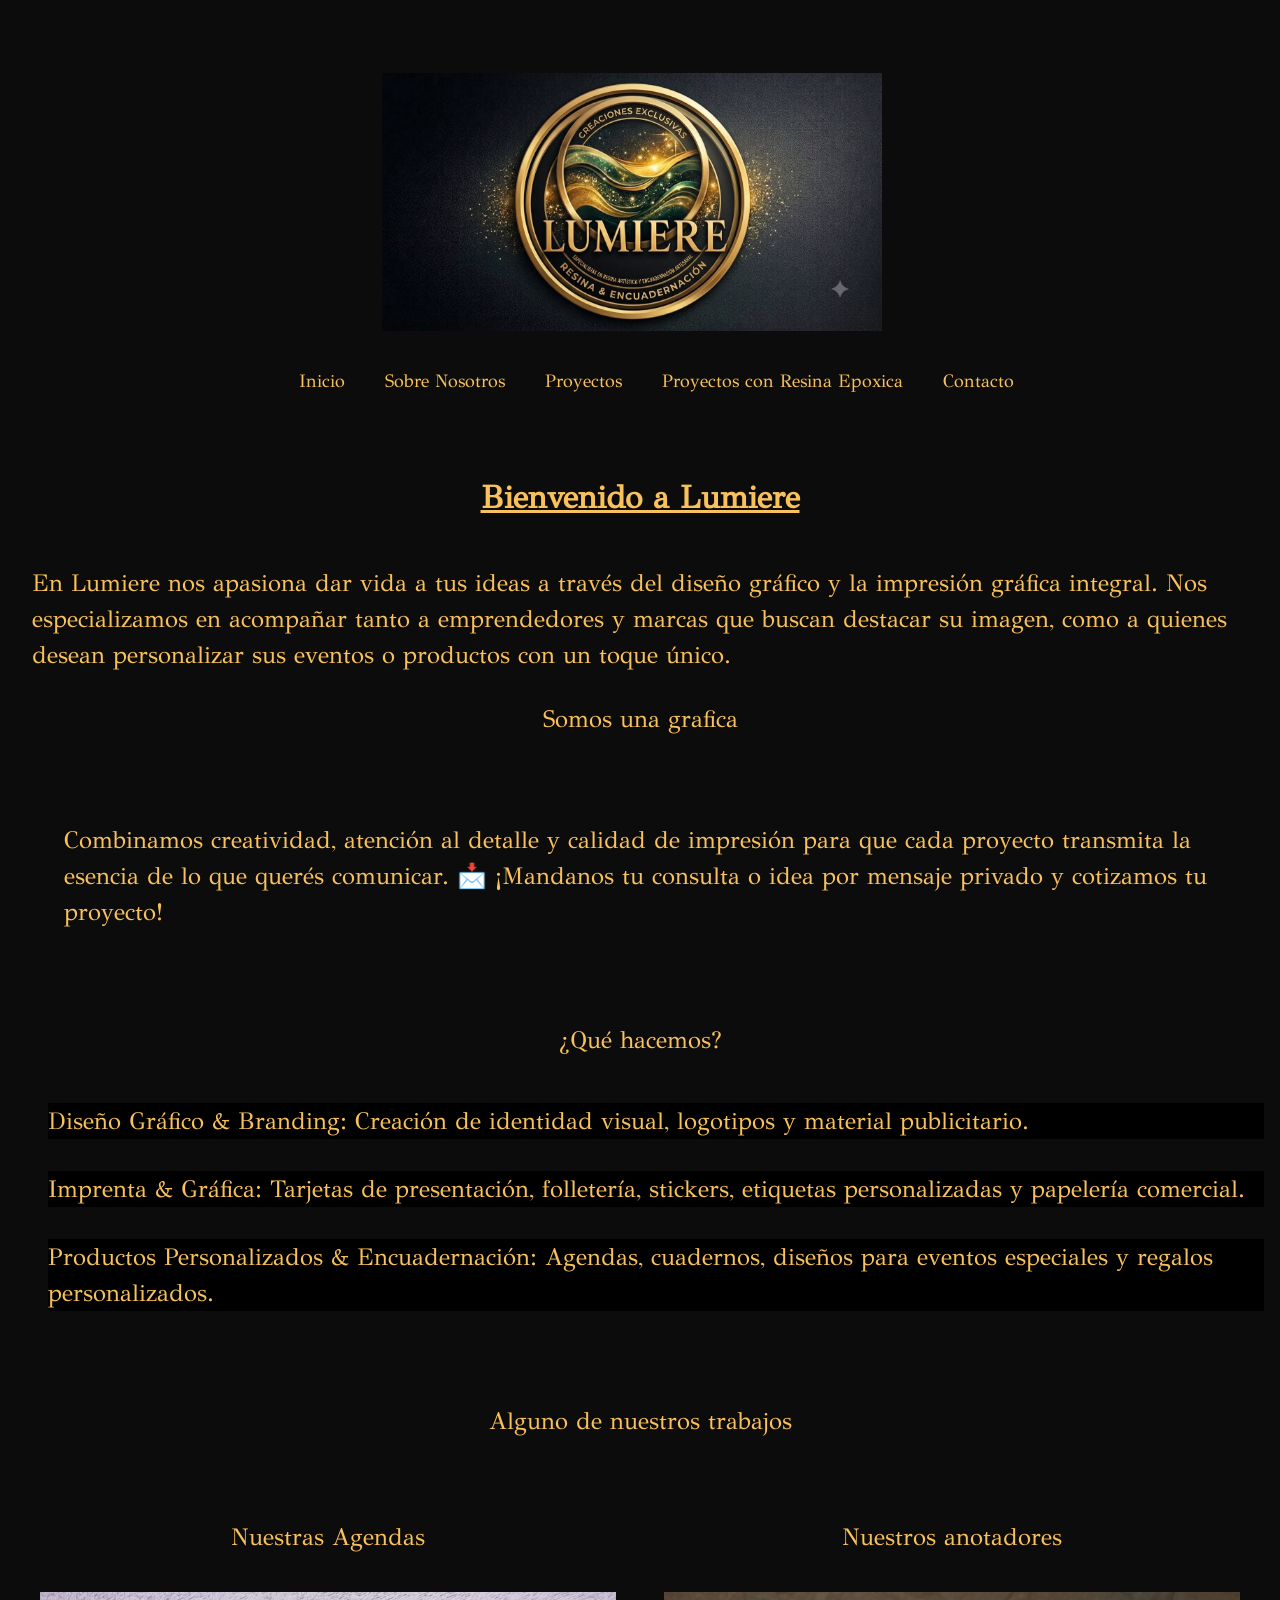
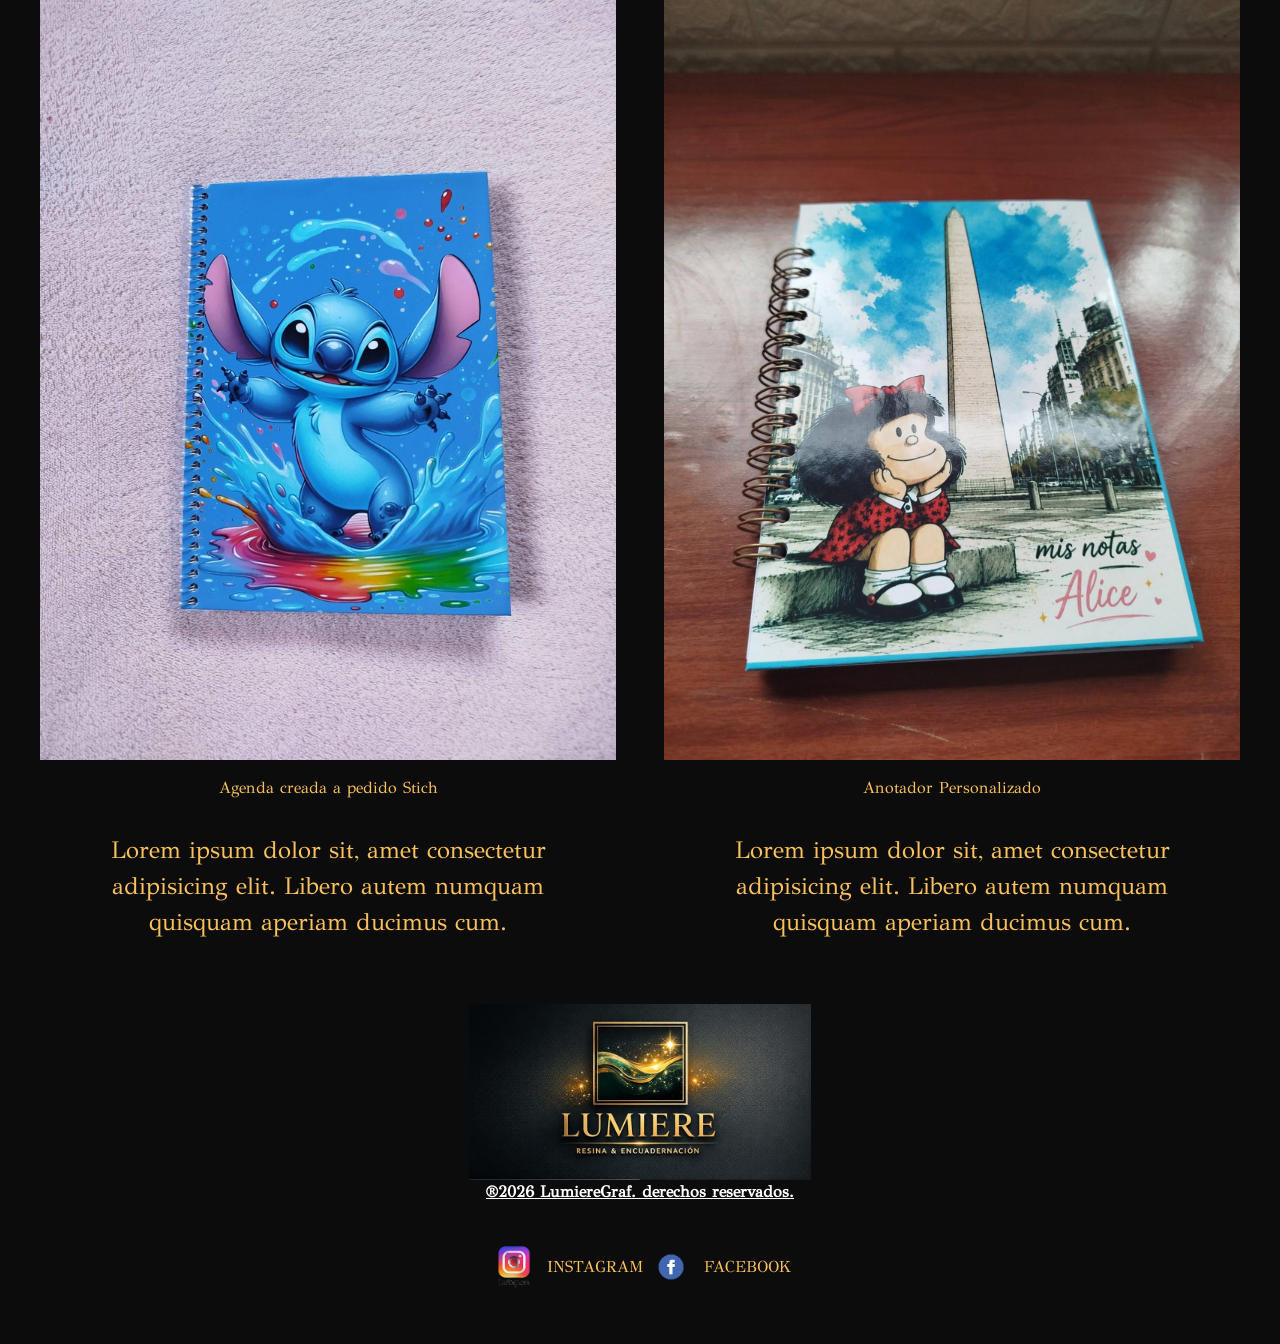
==== index.html @ b6230998 "Add files via upload" ====
<!DOCTYPE html>
<html lang="es">

<head>
    <meta charset="UTF-8">
    <meta name="viewport" content="width=device-width, initial-scale=1.0">
    <link rel="preconnect" href="https://fonts.googleapis.com">
    <link rel="preconnect" href="https://fonts.gstatic.com" crossorigin>
    <!--Boostrap-->
    <link href="https://cdn.jsdelivr.net/npm/bootstrap@5.3.8/dist/css/bootstrap.min.css" rel="stylesheet"
        integrity="sha384-sRIl4kxILFvY47J16cr9ZwB07vP4J8+LH7qKQnuqkuIAvNWLzeN8tE5YBujZqJLB" crossorigin="anonymous">
    <!-- css-->
    <link rel="stylesheet" href="./Styles/Styles.css">
    <title>Lumiere - Arte Grafico</title>
</head>

<body>


    <header>

        <!--Navbar-->
        <nav class="navbar navbar-expand-lg navbarcustom">
            <div class="container-fluid containernavbar">
                <a class="navbar-brand" href="#"> <img class="imglogo" src="./assets/img/LogoLumier.png"
                        alt="Logo de lumiere"></a>
                <button class="navbar-toggler" type="button" data-bs-toggle="collapse" data-bs-target="#navbarNav"
                    aria-controls="navbarNav" aria-expanded="false" aria-label="Toggle navigation">
                    <span class="navbar-toggler-icon"></span>
                </button>
                <div class="collapse navbar-collapse" id="navbarNav">
                    <ul class="ulnavbar ">
                        <li class="nav-item">
                            <a class="nav-link active" aria-current="page" href="#">Inicio</a>
                        </li>
                        <li class="nav-item ">
                            <a class="nav-link" href="./pages/Sobremi.html">Sobre Nosotros</a>
                        </li>
                        <li class="nav-item">
                            <a class="nav-link" href="./pages/Pryectos.html">Proyectos</a>
                        </li>
                        <li class="nav-item">
                            <a class="nav-link" href="./pages/Resina.html">Proyectos con Resina Epoxica</a>
                        </li>
                        <li class="nav-item">
                            <a class="nav-link" href="./pages/contactos.html">Contacto</a>
                        </li>

                    </ul>
                </div>
            </div>
        </nav>
        <!--Navbar-->

    </header>


    <main>
        <section class="inicio">
            <h1>Bienvenido a Lumiere</h1>
            <p>En Lumiere nos apasiona dar vida a tus ideas a través del diseño gráfico y la impresión gráfica integral.
                Nos especializamos en acompañar tanto a emprendedores y marcas que buscan destacar su imagen, como a
                quienes desean personalizar sus eventos o productos con un toque único.

            </p>
        </section>


        <section class="somosgrafica">

            <h2>Somos una grafica</h2>
            <p>Combinamos creatividad, atención al detalle y calidad de impresión para que cada proyecto transmita la
                esencia de lo que querés comunicar.

                📩 ¡Mandanos tu consulta o idea por mensaje privado y cotizamos tu proyecto!</p>

            <section>
                <h2>¿Qué hacemos?</h2>
                <ul class="indexul">
                    <li>Diseño Gráfico & Branding: Creación de identidad visual, logotipos y material publicitario.</li>
                    <li>Imprenta & Gráfica: Tarjetas de presentación, folletería, stickers, etiquetas personalizadas y
                        papelería comercial.</li>
                    <li>Productos Personalizados & Encuadernación: Agendas, cuadernos, diseños para eventos especiales y
                        regalos personalizados. </li>
                </ul>
            </section>


            <h2>Alguno de nuestros trabajos </h2>

            <section class="Nuestroflex">
                <article class="imagenes">
                    <h2>Nuestras Agendas</h3>
                        <figure>

                            <a href="./pages/Pryectos.html"> <img
                                    src="./assets/img/707561982_122113998285281104_8210090190388151951_n.jpg"
                                    alt="Agenda Stich Azul">
                                <figcaption>Agenda creada a pedido Stich</figcaption>
                            </a>
                        </figure>
                        <p>Lorem ipsum dolor sit, amet consectetur adipisicing elit. Libero autem numquam quisquam
                            aperiam ducimus cum.</p>
                </article>
                <article class="imagenes">
                    <h2>Nuestros anotadores</h3>
                        <figure>
                            <a href="./pages/Pryectos.html">

                                <img src="./assets/img/774746173_122121427293281104_8911085460422067446_n.jpg"
                                    alt="Anotador de mafalta personalizado">
                                <figcaption>Anotador Personalizado </figcaption>
                            </a>
                        </figure>
                        <p>Lorem ipsum dolor sit, amet consectetur adipisicing elit. Libero autem numquam quisquam
                            aperiam ducimus cum.</p>
                </article>

            </section>
        </section>
    </main>
    <footer>
        <article>
            <a href="#">
                <img src="./assets/img/Logofooter.jpg" alt="logo footer">
            </a>
            <p>®2026 LumiereGraf. derechos reservados.</p>
        </article>
        <nav>
            <ul class="footernav">
                <li><a href="https://www.instagram.com/lumieregraf/" target="_blank"> <img src="./assets/img/ig.png"
                            alt="Logo Instagram"> Instagram</a></li>
                <li><a href="https://www.facebook.com/profile.php?id=61588433126985" target="_blank">
                        <img src="./assets/img/facebook.png" alt="">
                        facebook</a></li>
            </ul>
        </nav>
    </footer>



    <!--Boostrap-->
    <script src="https://cdn.jsdelivr.net/npm/bootstrap@5.3.8/dist/js/bootstrap.bundle.min.js"
        integrity="sha384-FKyoEForCGlyvwx9Hj09JcYn3nv7wiPVlz7YYwJrWVcXK/BmnVDxM+D2scQbITxI"
        crossorigin="anonymous"></script>
</body>

</html>
---- Styles/Styles.css ----
/* Stylo googlefonts*/

@import url('https://fonts.googleapis.com/css2?family=GFS+Didot&display=swap');

/*  font-family: "GFS Didot", serif*/

/* paleta de colores */
:root {
    --color-princpal: #0D0C0C;
    --color-letras: #F9C15B;
    --color-letrasw: #ffffff;
}

* {
    box-sizing: border-box;
    padding: 0;
    margin: 0;
}

/* valor inicial  */
body {
    background-color: var(--color-princpal);
    font-family: "GFS Didot", sans-serif;
    color: var(--color-letras);
    padding: 16px;




}

a {
    text-decoration: none;
    color: var(--color-letras);
}

h2 {
    font-size: 1rem;
    text-align: center;
}

p {
    font-size: 15px;
}

li {
    text-decoration: none;
    list-style-type: none;
}

/*header */



.Logo img {

    height: 100%;
    max-height: 100px;
    width: auto;


}

/* navbar*/

.navbar li {
    font-size: 1rem;
    list-style: none;

}

/* main */


.inicio h1 {
    text-decoration: underline;
    font-weight: 900;
    font-size: 1.5rem;
    text-align: center;

}


/*imagenes modificadores futura card , posiblemnte con un carrusel para editar
.imagenes {
    border: 4px solid #ffffff;
    
}

*/
.imagenes img {
    width: 80%;
    height: 80%;
    padding: 1rem;

}

.imagenes p {
    text-decoration: none;
    text-align: center;
}

.somosgrafica p {
    font-size: 1rem;
}

.somosgrafica ul li {
    font-size: 1rem;
}

/*Contactos*/



.ImagenContacto img {
    width: 7rem;
    height: 7rem;
    padding: 2rem;


}

/*footer */

footer a {
    text-decoration: none;
    display: flex;
    justify-content: center;

}

footer p {
    font-size: 1rem;
    font-weight: 600;
    text-decoration: underline;
    color: var(--color-letrasw);
    text-align: center;
}

footer article {
    align-items: center;
}

footer article img {
    height: 40%;
    width: 40%;


}

.footernav li {

    font-size: 1.5rem;
    text-transform: uppercase;
    list-style: none;

}

footer nav ul img {
    width: 50px;
    height: auto;

}

/* tp4*/


header {
    padding: 2rem;
}

.navbar {
    display: flex;
    justify-content: center;
    gap: 1rem;
    flex-direction: column;
    align-items: center;
    justify-content: center;
    padding: 20px;
    color: var(--color-letras);
}

.navbar li {

    display: flex;

    padding: 0 20px;
    font-size: 18px;
    white-space: nowrap;
}

footer {
    display: flex;
    align-items: center;
    flex-direction: column;
    gap: 2px;
    margin-top: 3rem;
}

.footernav {
    flex-direction: row;
    display: flex;
    gap: 2px;
    align-items: center;
    padding: 20px;
}

.inicio {
    display: flex;
    flex-direction: column;
    padding: 1rem;
    align-items: center;
    justify-content: center;
    gap: 2rem;

}

.inicio p {
    display: flex;
    margin-top: 8px;
}

.somosgrafica {
    display: flex;
    flex-direction: column;
    gap: 5rem;
    align-items: center;
}

.somosgrafica p {
    padding: 0 3rem;
}

.imagenes {
    display: flex;
    align-items: center;
    flex-direction: column;
    gap: 1rem;

}

.footernav a {
    display: flex;
    flex-direction: row;
    align-items: center;
    gap: 0.5rem;
    font-size: 1rem;
}

.indexul {
    display: flex;
    flex-direction: column;
    gap: 2rem;
    margin-top: 3rem;
}

.somosgrafica p {
    display: flex;

    align-items: center;
}

.contactos {
    display: flex;
    justify-content: center;
    flex-direction: column;
    align-items: center;
}

.ImagenContacto a {
    display: flex;
    align-items: center;
}

.inicio img {
    height: 70%;
    width: 70%;
}


/* .nav {
    align-items: center;
    flex-direction: row;

    align-items: center;
} */

/* 
header nav {
    /* display: grid;
    grid-template-areas:
        "logo"
        "list"
    ;

    grid-template-columns: 1fr;
    grid-template-rows: 50px;
    gap: 1rem;


}
 */

.navlogo {
    grid-area: logo;
    text-align: center;
}

.navbarul {
    grid-area: list;
    gap: 10px;
}

.imagenes {
    text-align: center;
}

.Logo {
    text-align: center;
}

.h1proyecto {
    display: flex;
    justify-content: center;
    margin-bottom: 2rem;
}

.cardsobrenos {
    align-items: center;
    display: flex;
    max-width: 600px;
    flex-direction: column;
}

.h1nosotros {
    display: flex;
    justify-content: center;
    margin-bottom: 5rem;
}

/*tp bst*/
.imglogo {
    max-width: 300px;
}

.navbarcustom {
    color: var(--color-letras);
}

.ulnavbar {
    margin-top: 1rem;

}

.carousel-custom {
    display: flex;
    align-items: center;
    justify-content: center;
    width: auto;
    height: 500px;
}


.cardedit {
    width: 14rem;
    height: 20remrem;
    padding: 10px;
    display: flex;
    justify-content: center;
    align-items: center;
    border-radius: 20px;
    background: var(--color-princpal);
    border: var(--color-letras) solid 3px;
    max-width: 14rem;



}

.cardp {
    color: var(--color-letras);
    text-transform: uppercase;
    flex-wrap: nowrap;
    display: flex;

}

.rowacc {
    display: flex;
    justify-content: center;
    align-items: center;
    gap: 1rem;
    margin: 1rem 0px;
}

.cardedit img {
    width: 13rem;
    height: 13rem;
    padding: 3px;
    border-radius: 2rem;
}

.card-img-top {
    width: 18rem;
    display: flex;
    align-items: center;
    justify-content: center;

}

@media (min-width:1024px) {
    header nav {
        grid-template-areas:
            "list"
            "logo";
    }

    h2 {
        font-size: 1.5rem;
    }

    p {
        font-size: 1.5rem;
    }

    .navbar {
        flex-direction: row;
    }

    .Nuestroflex {
        display: grid;
        grid-template-columns: 1fr 1fr;
    }

    .imagenes img {
        width: auto;
        height: 50rem;
        padding: 1rem;


    }

    .Logo navlogo {
        height: 300px;
    }

    .Logo img {

        height: 100%;
        max-height: 100%;
        width: auto;


    }

    .inicio h1 {
        font-size: 2rem;
    }

    .somosgrafica p {
        font-size: 1.5rem;
    }

    .somosgrafica ul li {
        font-size: 1.5rem;
        background: #000;
    }

    footer {

        margin-top: 3rem;
    }


    .proyectogrid {
        display: grid;
        grid-template-columns: repeat(auto-fill, minmax(800px, 1fr));

    }

    /**/
    .containernavbar {
        display: flex;
        flex-direction: column;
    }

    .ulnavbar {
        display: flex;
        margin-top: 2rem;
    }

    .imglogo {
        max-width: 500px;
    }

    .cardedit {
        height: 50rem;
    }


}
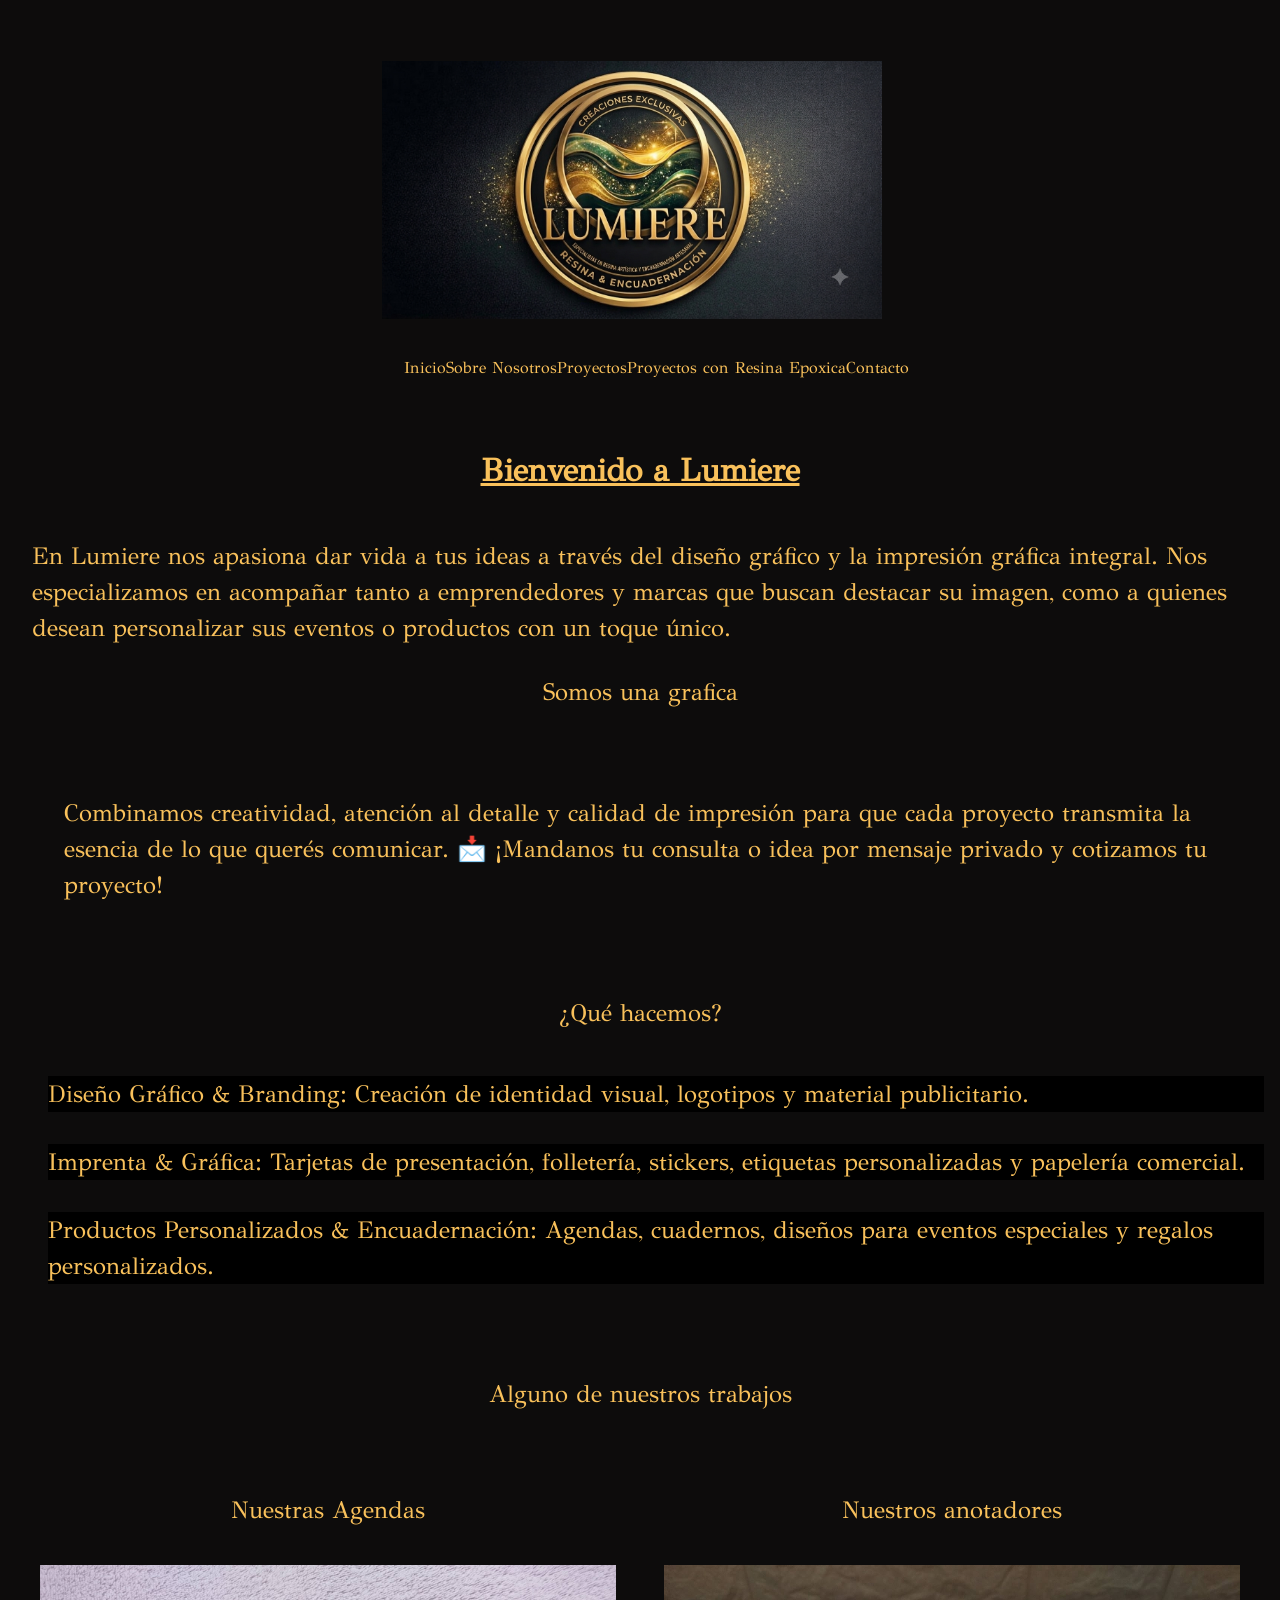
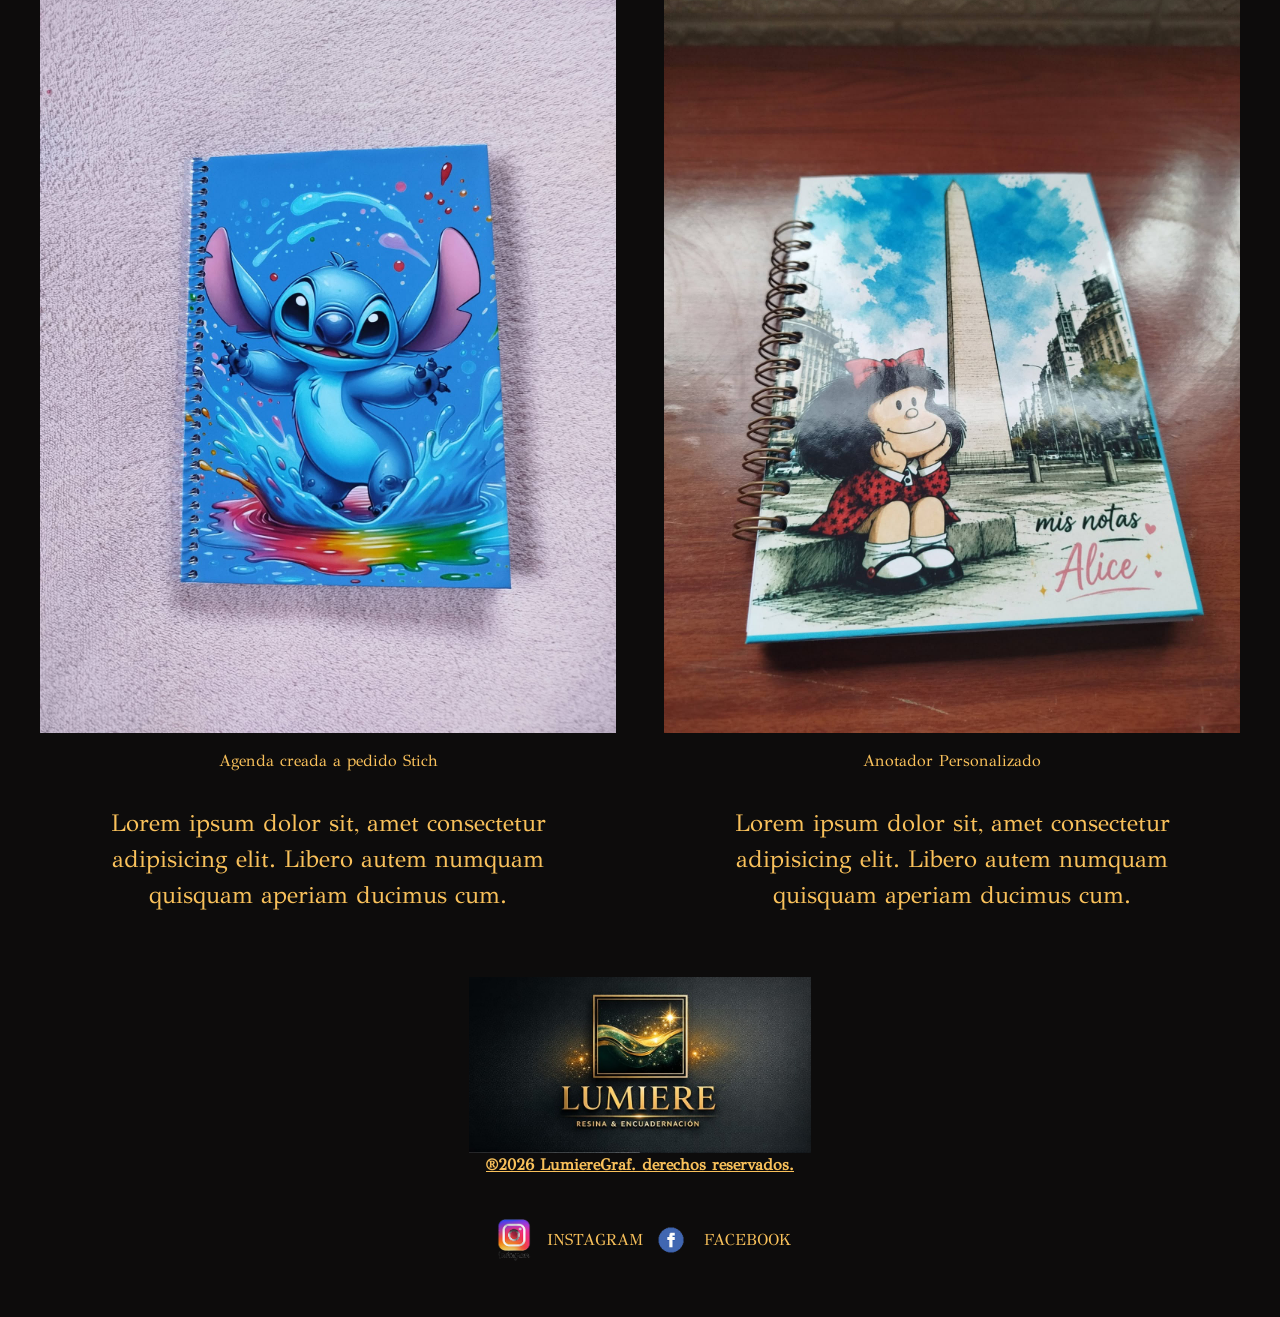
==== commit 4c7b8abe: "style : se empieza a ordenar los archivos y modificar colores para que funcione en sass" ====
--- a/index.html
+++ b/index.html
@@ -103,17 +103,17 @@
                             aperiam ducimus cum.</p>
                 </article>
                 <article class="imagenes">
-                    <h2>Nuestros anotadores</h3>
-                        <figure>
-                            <a href="./pages/Pryectos.html">
+                    <h2>Nuestros anotadores</h2>
+                    <figure>
+                        <a href="./pages/Pryectos.html">
 
-                                <img src="./assets/img/774746173_122121427293281104_8911085460422067446_n.jpg"
-                                    alt="Anotador de mafalta personalizado">
-                                <figcaption>Anotador Personalizado </figcaption>
-                            </a>
-                        </figure>
-                        <p>Lorem ipsum dolor sit, amet consectetur adipisicing elit. Libero autem numquam quisquam
-                            aperiam ducimus cum.</p>
+                            <img src="./assets/img/774746173_122121427293281104_8911085460422067446_n.jpg"
+                                alt="Anotador de mafalta personalizado">
+                            <figcaption>Anotador Personalizado </figcaption>
+                        </a>
+                    </figure>
+                    <p>Lorem ipsum dolor sit, amet consectetur adipisicing elit. Libero autem numquam quisquam
+                        aperiam ducimus cum.</p>
                 </article>
 
             </section>
--- a/Styles/Styles.css
+++ b/Styles/Styles.css
@@ -1,501 +1,342 @@
-/* Stylo googlefonts*/
-
-@import url('https://fonts.googleapis.com/css2?family=GFS+Didot&display=swap');
-
-/*  font-family: "GFS Didot", serif*/
-
-/* paleta de colores */
-:root {
-    --color-princpal: #0D0C0C;
-    --color-letras: #F9C15B;
-    --color-letrasw: #ffffff;
-}
-
-* {
-    box-sizing: border-box;
-    padding: 0;
-    margin: 0;
-}
-
-/* valor inicial  */
-body {
-    background-color: var(--color-princpal);
-    font-family: "GFS Didot", sans-serif;
-    color: var(--color-letras);
-    padding: 16px;
-
-
-
-
-}
-
-a {
-    text-decoration: none;
-    color: var(--color-letras);
-}
-
-h2 {
-    font-size: 1rem;
-    text-align: center;
-}
-
-p {
-    font-size: 15px;
-}
-
-li {
-    text-decoration: none;
-    list-style-type: none;
-}
-
-/*header */
-
-
-
-.Logo img {
-
-    height: 100%;
-    max-height: 100px;
-    width: auto;
-
-
-}
-
-/* navbar*/
-
-.navbar li {
-    font-size: 1rem;
-    list-style: none;
-
-}
-
-/* main */
-
-
-.inicio h1 {
-    text-decoration: underline;
-    font-weight: 900;
-    font-size: 1.5rem;
-    text-align: center;
-
-}
-
-
-/*imagenes modificadores futura card , posiblemnte con un carrusel para editar
-.imagenes {
-    border: 4px solid #ffffff;
-    
-}
-
-*/
-.imagenes img {
-    width: 80%;
-    height: 80%;
-    padding: 1rem;
-
-}
-
-.imagenes p {
-    text-decoration: none;
-    text-align: center;
-}
-
-.somosgrafica p {
-    font-size: 1rem;
-}
-
-.somosgrafica ul li {
-    font-size: 1rem;
-}
-
-/*Contactos*/
-
-
-
-.ImagenContacto img {
-    width: 7rem;
-    height: 7rem;
-    padding: 2rem;
-
-
-}
-
-/*footer */
-
-footer a {
-    text-decoration: none;
-    display: flex;
-    justify-content: center;
-
-}
-
-footer p {
-    font-size: 1rem;
-    font-weight: 600;
-    text-decoration: underline;
-    color: var(--color-letrasw);
-    text-align: center;
-}
-
-footer article {
-    align-items: center;
-}
-
-footer article img {
-    height: 40%;
-    width: 40%;
-
-
-}
-
-.footernav li {
-
-    font-size: 1.5rem;
-    text-transform: uppercase;
-    list-style: none;
-
-}
-
-footer nav ul img {
-    width: 50px;
-    height: auto;
-
-}
-
-/* tp4*/
-
-
-header {
-    padding: 2rem;
-}
-
-.navbar {
-    display: flex;
-    justify-content: center;
-    gap: 1rem;
-    flex-direction: column;
-    align-items: center;
-    justify-content: center;
-    padding: 20px;
-    color: var(--color-letras);
-}
-
-.navbar li {
-
-    display: flex;
-
-    padding: 0 20px;
-    font-size: 18px;
-    white-space: nowrap;
-}
-
-footer {
-    display: flex;
-    align-items: center;
-    flex-direction: column;
-    gap: 2px;
-    margin-top: 3rem;
-}
-
-.footernav {
-    flex-direction: row;
-    display: flex;
-    gap: 2px;
-    align-items: center;
-    padding: 20px;
-}
-
-.inicio {
-    display: flex;
-    flex-direction: column;
-    padding: 1rem;
-    align-items: center;
-    justify-content: center;
-    gap: 2rem;
-
-}
-
-.inicio p {
-    display: flex;
-    margin-top: 8px;
-}
-
-.somosgrafica {
-    display: flex;
-    flex-direction: column;
-    gap: 5rem;
-    align-items: center;
-}
-
-.somosgrafica p {
-    padding: 0 3rem;
-}
-
-.imagenes {
-    display: flex;
-    align-items: center;
-    flex-direction: column;
-    gap: 1rem;
-
-}
-
-.footernav a {
-    display: flex;
-    flex-direction: row;
-    align-items: center;
-    gap: 0.5rem;
-    font-size: 1rem;
-}
-
-.indexul {
-    display: flex;
-    flex-direction: column;
-    gap: 2rem;
-    margin-top: 3rem;
-}
-
-.somosgrafica p {
-    display: flex;
-
-    align-items: center;
-}
-
-.contactos {
-    display: flex;
-    justify-content: center;
-    flex-direction: column;
-    align-items: center;
-}
-
-.ImagenContacto a {
-    display: flex;
-    align-items: center;
-}
-
-.inicio img {
-    height: 70%;
-    width: 70%;
-}
-
-
-/* .nav {
-    align-items: center;
-    flex-direction: row;
-
-    align-items: center;
-} */
-
-/* 
-header nav {
-    /* display: grid;
-    grid-template-areas:
-        "logo"
-        "list"
-    ;
-
-    grid-template-columns: 1fr;
-    grid-template-rows: 50px;
-    gap: 1rem;
-
-
-}
- */
-
-.navlogo {
-    grid-area: logo;
-    text-align: center;
-}
-
-.navbarul {
-    grid-area: list;
-    gap: 10px;
-}
-
-.imagenes {
-    text-align: center;
-}
-
-.Logo {
-    text-align: center;
-}
-
-.h1proyecto {
-    display: flex;
-    justify-content: center;
-    margin-bottom: 2rem;
-}
-
-.cardsobrenos {
-    align-items: center;
-    display: flex;
-    max-width: 600px;
-    flex-direction: column;
-}
-
-.h1nosotros {
-    display: flex;
-    justify-content: center;
-    margin-bottom: 5rem;
-}
-
-/*tp bst*/
-.imglogo {
-    max-width: 300px;
-}
-
-.navbarcustom {
-    color: var(--color-letras);
-}
-
-.ulnavbar {
-    margin-top: 1rem;
-
-}
-
-.carousel-custom {
-    display: flex;
-    align-items: center;
-    justify-content: center;
-    width: auto;
-    height: 500px;
-}
-
-
-.cardedit {
-    width: 14rem;
-    height: 20remrem;
-    padding: 10px;
-    display: flex;
-    justify-content: center;
-    align-items: center;
-    border-radius: 20px;
-    background: var(--color-princpal);
-    border: var(--color-letras) solid 3px;
-    max-width: 14rem;
-
-
-
-}
-
-.cardp {
-    color: var(--color-letras);
-    text-transform: uppercase;
-    flex-wrap: nowrap;
-    display: flex;
-
-}
-
-.rowacc {
-    display: flex;
-    justify-content: center;
-    align-items: center;
-    gap: 1rem;
-    margin: 1rem 0px;
-}
-
-.cardedit img {
-    width: 13rem;
-    height: 13rem;
-    padding: 3px;
-    border-radius: 2rem;
-}
-
-.card-img-top {
-    width: 18rem;
-    display: flex;
-    align-items: center;
-    justify-content: center;
-
-}
-
-@media (min-width:1024px) {
-    header nav {
-        grid-template-areas:
-            "list"
-            "logo";
-    }
-
-    h2 {
-        font-size: 1.5rem;
-    }
-
-    p {
-        font-size: 1.5rem;
-    }
-
-    .navbar {
-        flex-direction: row;
-    }
-
-    .Nuestroflex {
-        display: grid;
-        grid-template-columns: 1fr 1fr;
-    }
-
-    .imagenes img {
-        width: auto;
-        height: 50rem;
-        padding: 1rem;
-
-
-    }
-
-    .Logo navlogo {
-        height: 300px;
-    }
-
-    .Logo img {
-
-        height: 100%;
-        max-height: 100%;
-        width: auto;
-
-
-    }
-
-    .inicio h1 {
-        font-size: 2rem;
-    }
-
-    .somosgrafica p {
-        font-size: 1.5rem;
-    }
-
-    .somosgrafica ul li {
-        font-size: 1.5rem;
-        background: #000;
-    }
-
-    footer {
-
-        margin-top: 3rem;
-    }
-
-
-    .proyectogrid {
-        display: grid;
-        grid-template-columns: repeat(auto-fill, minmax(800px, 1fr));
-
-    }
-
-    /**/
-    .containernavbar {
-        display: flex;
-        flex-direction: column;
-    }
-
-    .ulnavbar {
-        display: flex;
-        margin-top: 2rem;
-    }
-
-    .imglogo {
-        max-width: 500px;
-    }
-
-    .cardedit {
-        height: 50rem;
-    }
-
-
-}+@import url("https://fonts.googleapis.com/css2?family=GFS+Didot&display=swap");
+/*colores*/
+* {
+  box-sizing: border-box;
+  padding: 0;
+  margin: 0;
+}
+
+body {
+  background-color: #0D0C0C;
+  font-family: "GFS Didot", sans-serif;
+  color: #F9C15B;
+  padding: 16px;
+}
+
+a {
+  text-decoration: none;
+  color: #F9C15B;
+}
+
+h2 {
+  font-size: 1rem;
+  text-align: center;
+}
+
+p {
+  font-size: 15px;
+}
+
+li {
+  text-decoration: none;
+  list-style-type: none;
+}
+
+header {
+  padding: 2rem;
+}
+
+.inicio {
+  display: flex;
+  flex-direction: column;
+  padding: 1rem;
+  align-items: center;
+  justify-content: center;
+  gap: 2rem;
+}
+.inicio p {
+  display: flex;
+  margin-top: 8px;
+}
+.inicio h1 {
+  text-decoration: underline;
+  font-weight: 900;
+  font-size: 1.5rem;
+  text-align: center;
+}
+.inicio h1 img {
+  height: 70%;
+  width: 70%;
+}
+
+.somosgrafica {
+  display: flex;
+  flex-direction: column;
+  gap: 5rem;
+  align-items: center;
+}
+.somosgrafica p {
+  font-size: 1rem;
+  padding: 0 3rem;
+}
+.somosgrafica p ul li {
+  font-size: 1rem;
+}
+
+/*contacto*/
+.ImagenContacto img {
+  width: 7rem;
+  height: 7rem;
+  padding: 2rem;
+}
+
+footer {
+  display: flex;
+  align-items: center;
+  flex-direction: column;
+  gap: 2px;
+  margin-top: 3rem;
+}
+footer a {
+  text-decoration: none;
+  display: flex;
+  justify-content: center;
+}
+footer p {
+  font-size: 1rem;
+  font-weight: 600;
+  text-decoration: underline;
+  color: var(--color-letrasw);
+  text-align: center;
+}
+footer article {
+  align-items: center;
+}
+footer article img {
+  height: 40%;
+  width: 40%;
+}
+footer nav ul img {
+  width: 50px;
+  height: auto;
+}
+
+.footernav li {
+  font-size: 1.5rem;
+  text-transform: uppercase;
+  list-style: none;
+}
+.footernav a {
+  display: flex;
+  flex-direction: row;
+  align-items: center;
+  gap: 0.5rem;
+  font-size: 1rem;
+}
+
+.footernav {
+  flex-direction: row;
+  display: flex;
+  gap: 2px;
+  align-items: center;
+  padding: 20px;
+}
+
+/*  font-family: "GFS Didot", serif*/
+.imagenes img {
+  width: 80%;
+  height: 80%;
+  padding: 1rem;
+}
+
+.imagenes p {
+  text-decoration: none;
+  text-align: center;
+}
+
+.imagenes {
+  display: flex;
+  align-items: center;
+  flex-direction: column;
+  gap: 1rem;
+}
+
+.indexul {
+  display: flex;
+  flex-direction: column;
+  gap: 2rem;
+  margin-top: 3rem;
+}
+
+.somosgrafica p {
+  display: flex;
+  align-items: center;
+}
+
+.contactos {
+  display: flex;
+  justify-content: center;
+  flex-direction: column;
+  align-items: center;
+}
+
+.ImagenContacto a {
+  display: flex;
+  align-items: center;
+}
+
+.navlogo {
+  grid-area: logo;
+  text-align: center;
+}
+
+.navbarul {
+  grid-area: list;
+  gap: 10px;
+}
+
+.imagenes {
+  text-align: center;
+}
+
+.Logo {
+  text-align: center;
+}
+
+.h1proyecto {
+  display: flex;
+  justify-content: center;
+  margin-bottom: 2rem;
+}
+
+.cardsobrenos {
+  align-items: center;
+  display: flex;
+  max-width: 600px;
+  flex-direction: column;
+}
+
+.h1nosotros {
+  display: flex;
+  justify-content: center;
+  margin-bottom: 5rem;
+}
+
+/*tp bst*/
+.imglogo {
+  max-width: 300px;
+}
+
+.navbarcustom {
+  color: var(--color-letras);
+}
+
+.ulnavbar {
+  margin-top: 1rem;
+}
+
+.carousel-custom {
+  display: flex;
+  align-items: center;
+  justify-content: center;
+  width: auto;
+  height: 500px;
+}
+
+.cardedit {
+  width: 14rem;
+  height: 20rem;
+  padding: 10px;
+  display: flex;
+  justify-content: center;
+  align-items: center;
+  border-radius: 20px;
+  background: var(--color-princpal);
+  border: var(--color-letras) solid 3px;
+  max-width: 14rem;
+}
+
+.cardp {
+  color: var(--color-letras);
+  text-transform: uppercase;
+  flex-wrap: nowrap;
+  display: flex;
+}
+
+.rowacc {
+  display: flex;
+  justify-content: center;
+  align-items: center;
+  gap: 1rem;
+  margin: 1rem 0px;
+}
+
+.cardedit img {
+  width: 13rem;
+  height: 13rem;
+  padding: 3px;
+  border-radius: 2rem;
+}
+
+.card-img-top {
+  width: 18rem;
+  display: flex;
+  align-items: center;
+  justify-content: center;
+}
+
+@media (min-width: 1024px) {
+  header nav {
+    grid-template-areas: "list" "logo";
+  }
+  h2 {
+    font-size: 1.5rem;
+  }
+  p {
+    font-size: 1.5rem;
+  }
+  .navbar {
+    flex-direction: row;
+  }
+  .Nuestroflex {
+    display: grid;
+    grid-template-columns: 1fr 1fr;
+  }
+  .imagenes img {
+    width: auto;
+    height: 50rem;
+    padding: 1rem;
+  }
+  .Logo navlogo {
+    height: 300px;
+  }
+  .Logo img {
+    height: 100%;
+    max-height: 100%;
+    width: auto;
+  }
+  .inicio h1 {
+    font-size: 2rem;
+  }
+  .somosgrafica p {
+    font-size: 1.5rem;
+  }
+  .somosgrafica ul li {
+    font-size: 1.5rem;
+    background: #000;
+  }
+  footer {
+    margin-top: 3rem;
+  }
+  .proyectogrid {
+    display: grid;
+    grid-template-columns: repeat(auto-fill, minmax(800px, 1fr));
+  }
+  /**/
+  .containernavbar {
+    display: flex;
+    flex-direction: column;
+  }
+  .ulnavbar {
+    display: flex;
+    margin-top: 2rem;
+  }
+  .imglogo {
+    max-width: 500px;
+  }
+  .cardedit {
+    height: 50rem;
+  }
+}
+
+/*# sourceMappingURL=Styles.css.map */
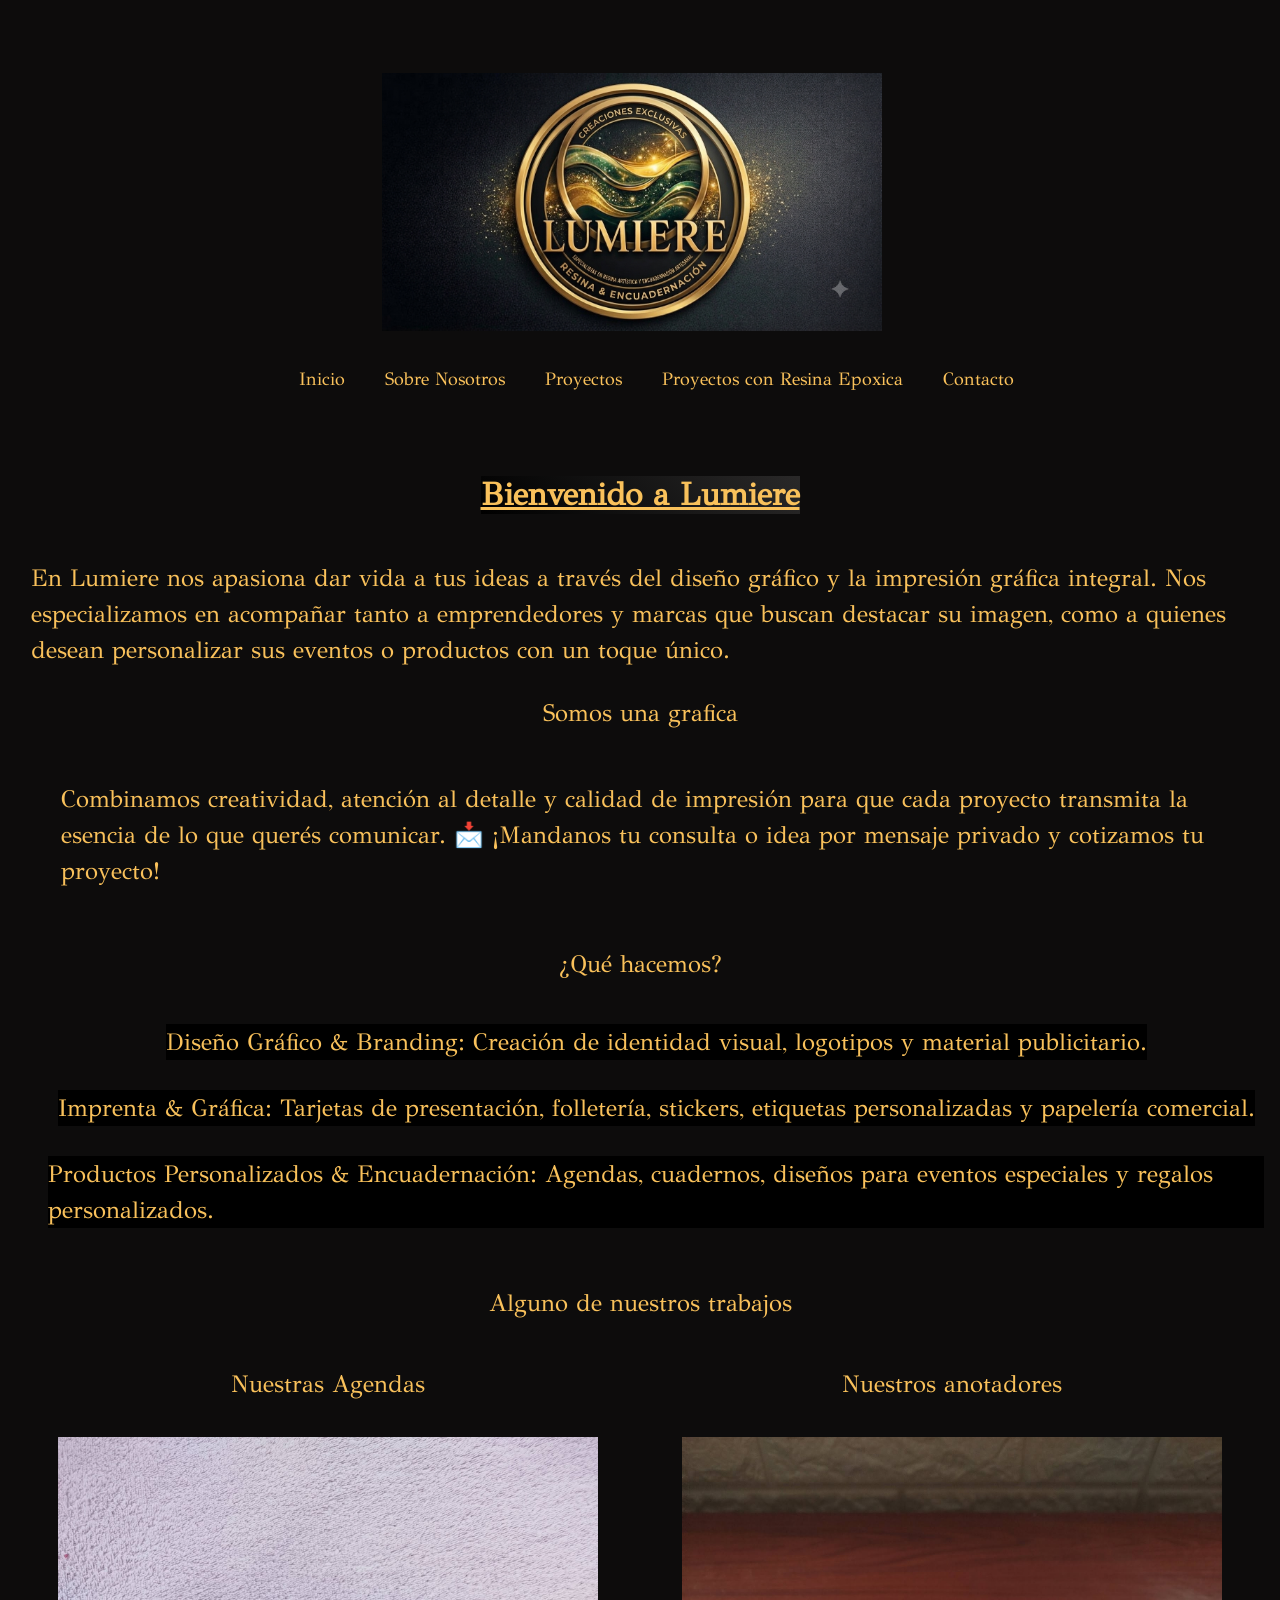
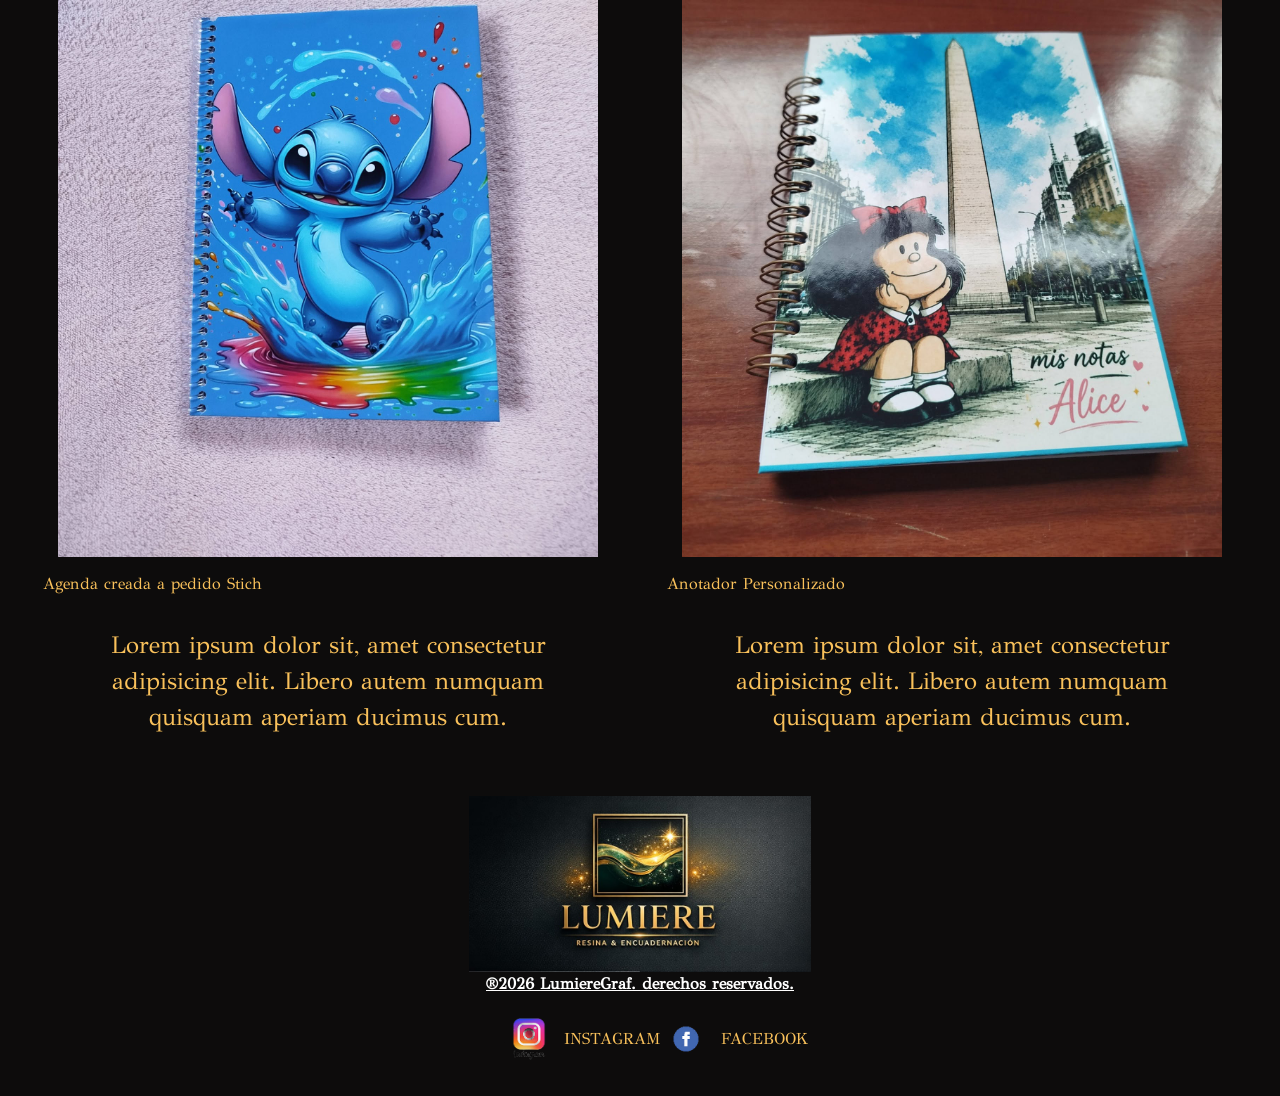
==== commit 8a6b093e: "styles:se agrega mixend de h1 de paginas, se agrega hover con zoom en menu principal" ====
--- a/index.html
+++ b/index.html
@@ -45,16 +45,12 @@
                         <li class="nav-item">
                             <a class="nav-link" href="./pages/contactos.html">Contacto</a>
                         </li>
-
                     </ul>
                 </div>
             </div>
         </nav>
         <!--Navbar-->
-
     </header>
-
-
     <main>
         <section class="inicio">
             <h1>Bienvenido a Lumiere</h1>
@@ -84,15 +80,11 @@
                         regalos personalizados. </li>
                 </ul>
             </section>
-
-
             <h2>Alguno de nuestros trabajos </h2>
-
             <section class="Nuestroflex">
                 <article class="imagenes">
-                    <h2>Nuestras Agendas</h3>
+                    <h2>Nuestras Agendas</h2>
                         <figure>
-
                             <a href="./pages/Pryectos.html"> <img
                                     src="./assets/img/707561982_122113998285281104_8210090190388151951_n.jpg"
                                     alt="Agenda Stich Azul">
--- a/Styles/Styles.css
+++ b/Styles/Styles.css
@@ -24,7 +24,7 @@
 }
 
 p {
-  font-size: 15px;
+  font-size: 1rem;
 }
 
 li {
@@ -32,6 +32,10 @@
   list-style-type: none;
 }
 
+.inicio h1, .h1proyecto, .h1nosotros {
+  background-image: linear-gradient(45deg, black, rgba(51, 50, 50, 0.7529411765));
+}
+
 header {
   padding: 2rem;
 }
@@ -39,10 +43,11 @@
 .inicio {
   display: flex;
   flex-direction: column;
-  padding: 1rem;
-  align-items: center;
-  justify-content: center;
-  gap: 2rem;
+  justify-content: center;
+  align-items: center;
+  gap: 30px;
+  flex-direction: column;
+  padding: 15px;
 }
 .inicio p {
   display: flex;
@@ -51,7 +56,7 @@
 .inicio h1 {
   text-decoration: underline;
   font-weight: 900;
-  font-size: 1.5rem;
+  font-size: 20px;
   text-align: center;
 }
 .inicio h1 img {
@@ -62,45 +67,111 @@
 .somosgrafica {
   display: flex;
   flex-direction: column;
-  gap: 5rem;
-  align-items: center;
+  justify-content: center;
+  align-items: center;
+  gap: 45px;
+  display: flex;
 }
 .somosgrafica p {
   font-size: 1rem;
-  padding: 0 3rem;
+  padding: 0 45px;
+  display: flex;
+  align-items: center;
 }
 .somosgrafica p ul li {
   font-size: 1rem;
 }
 
+.indexul {
+  display: flex;
+  flex-direction: column;
+  justify-content: center;
+  align-items: center;
+  gap: 30px;
+  display: flex;
+  margin-top: 45px;
+}
+
 /*contacto*/
+.ImagenContacto a {
+  display: flex;
+  align-items: center;
+}
 .ImagenContacto img {
-  width: 7rem;
-  height: 7rem;
-  padding: 2rem;
+  width: 70px;
+  height: 70px;
+  padding: 10px;
+}
+
+.contactos {
+  display: flex;
+  flex-direction: column;
+  justify-content: center;
+  align-items: center;
+  gap: 30px;
+}
+
+/*proyecto*/
+.h1proyecto {
+  display: flex;
+  flex-direction: column;
+  justify-content: center;
+  align-items: center;
+  gap: 30px;
+  margin-bottom: 45px;
+}
+
+/*sobre nosotros*/
+.h1nosotros {
+  display: flex;
+  flex-direction: row;
+  justify-content: center;
+  align-items: center;
+  gap: 10px;
+  margin-bottom: 60px;
+}
+
+.imagenes {
+  display: flex;
+  flex-direction: column;
+  justify-content: center;
+  align-items: center;
+  gap: 15px;
+}
+.imagenes p {
+  text-decoration: none;
+  text-align: center;
+}
+.imagenes img {
+  width: 80%;
+  height: 80%;
+  padding: 15px;
 }
 
 footer {
-  display: flex;
-  align-items: center;
   flex-direction: column;
   gap: 2px;
-  margin-top: 3rem;
+  margin-top: 45px;
+  display: flex;
+  flex-direction: column;
 }
 footer a {
   text-decoration: none;
-  display: flex;
-  justify-content: center;
+  align-items: center;
+  display: flex;
+  flex-direction: column;
 }
 footer p {
   font-size: 1rem;
   font-weight: 600;
   text-decoration: underline;
-  color: var(--color-letrasw);
+  color: #ffffff;
   text-align: center;
 }
 footer article {
   align-items: center;
+  display: flex;
+  flex-direction: column;
 }
 footer article img {
   height: 40%;
@@ -111,6 +182,17 @@
   height: auto;
 }
 
+.footernav {
+  display: flex;
+  flex-direction: row;
+  justify-content: center;
+  align-items: center;
+}
+.footernav ul {
+  align-items: center;
+  display: flex;
+  flex-direction: column;
+}
 .footernav li {
   font-size: 1.5rem;
   text-transform: uppercase;
@@ -120,134 +202,72 @@
   display: flex;
   flex-direction: row;
   align-items: center;
-  gap: 0.5rem;
-  font-size: 1rem;
-}
-
-.footernav {
-  flex-direction: row;
-  display: flex;
-  gap: 2px;
-  align-items: center;
+  gap: 10px;
+  font-size: 1rem;
+}
+
+.navbar {
+  display: flex;
+  flex-direction: row;
+  justify-content: center;
+  align-items: center;
+  gap: 10px;
   padding: 20px;
-}
-
-/*  font-family: "GFS Didot", serif*/
-.imagenes img {
-  width: 80%;
-  height: 80%;
-  padding: 1rem;
-}
-
-.imagenes p {
-  text-decoration: none;
-  text-align: center;
-}
-
-.imagenes {
-  display: flex;
-  align-items: center;
-  flex-direction: column;
-  gap: 1rem;
-}
-
-.indexul {
-  display: flex;
-  flex-direction: column;
-  gap: 2rem;
-  margin-top: 3rem;
-}
-
-.somosgrafica p {
-  display: flex;
-  align-items: center;
-}
-
-.contactos {
-  display: flex;
-  justify-content: center;
-  flex-direction: column;
-  align-items: center;
-}
-
-.ImagenContacto a {
-  display: flex;
-  align-items: center;
-}
-
-.navlogo {
-  grid-area: logo;
-  text-align: center;
-}
-
-.navbarul {
-  grid-area: list;
-  gap: 10px;
-}
-
-.imagenes {
-  text-align: center;
-}
-
-.Logo {
-  text-align: center;
-}
-
-.h1proyecto {
-  display: flex;
-  justify-content: center;
-  margin-bottom: 2rem;
-}
-
-.cardsobrenos {
-  align-items: center;
-  display: flex;
-  max-width: 600px;
-  flex-direction: column;
-}
-
-.h1nosotros {
-  display: flex;
-  justify-content: center;
-  margin-bottom: 5rem;
-}
-
-/*tp bst*/
+  color: #F9C15B;
+}
+.navbar li {
+  display: flex;
+  padding: 0 20px;
+  font-size: 18px;
+  white-space: nowrap;
+}
+.navbar li:hover {
+  background-color: white;
+  color: black;
+  transform: scale(1, 1);
+  border-radius: 3px;
+}
+
 .imglogo {
   max-width: 300px;
 }
 
 .navbarcustom {
-  color: var(--color-letras);
+  color: #F9C15B;
 }
 
 .ulnavbar {
-  margin-top: 1rem;
-}
-
-.carousel-custom {
-  display: flex;
-  align-items: center;
-  justify-content: center;
-  width: auto;
+  margin-top: 15px;
+}
+
+.cardsobrenos {
+  align-items: center;
+  display: flex;
+  max-width: 300px;
+  flex-direction: column;
+}
+
+.cardedit {
+  width: 225px;
   height: 500px;
-}
-
-.cardedit {
-  width: 14rem;
-  height: 20rem;
   padding: 10px;
   display: flex;
   justify-content: center;
   align-items: center;
   border-radius: 20px;
-  background: var(--color-princpal);
-  border: var(--color-letras) solid 3px;
-  max-width: 14rem;
+  background: #0D0C0C;
+  border: #F9C15B solid 3px;
+  max-width: 225px;
+}
+.cardedit img {
+  width: 210px;
+  height: 210px;
+  padding: 3px;
+  border-radius: 2rem;
 }
 
 .cardp {
-  color: var(--color-letras);
+  color: #F9C15B;
   text-transform: uppercase;
   flex-wrap: nowrap;
   display: flex;
@@ -255,21 +275,17 @@
 
 .rowacc {
   display: flex;
-  justify-content: center;
-  align-items: center;
-  gap: 1rem;
-  margin: 1rem 0px;
-}
-
-.cardedit img {
-  width: 13rem;
-  height: 13rem;
-  padding: 3px;
-  border-radius: 2rem;
+  flex-direction: row;
+  justify-content: center;
+  align-items: center;
+  gap: 10px;
+  align-items: center;
+  gap: 15px;
+  margin: 15px 0px;
 }
 
 .card-img-top {
-  width: 18rem;
+  width: 270px;
   display: flex;
   align-items: center;
   justify-content: center;
@@ -294,11 +310,8 @@
   }
   .imagenes img {
     width: auto;
-    height: 50rem;
-    padding: 1rem;
-  }
-  .Logo navlogo {
-    height: 300px;
+    height: 750px;
+    padding: 15px;
   }
   .Logo img {
     height: 100%;
@@ -316,7 +329,7 @@
     background: #000;
   }
   footer {
-    margin-top: 3rem;
+    margin-top: 45px;
   }
   .proyectogrid {
     display: grid;
@@ -329,14 +342,21 @@
   }
   .ulnavbar {
     display: flex;
-    margin-top: 2rem;
+    margin-top: 30px;
   }
   .imglogo {
     max-width: 500px;
   }
   .cardedit {
-    height: 50rem;
-  }
-}
-
-/*# sourceMappingURL=Styles.css.map */
+    height: 750px;
+  }
+}
+.carousel-custom {
+  display: flex;
+  align-items: center;
+  justify-content: center;
+  width: auto;
+  height: 500px;
+}
+
+/*# sourceMappingURL=styles.css.map */
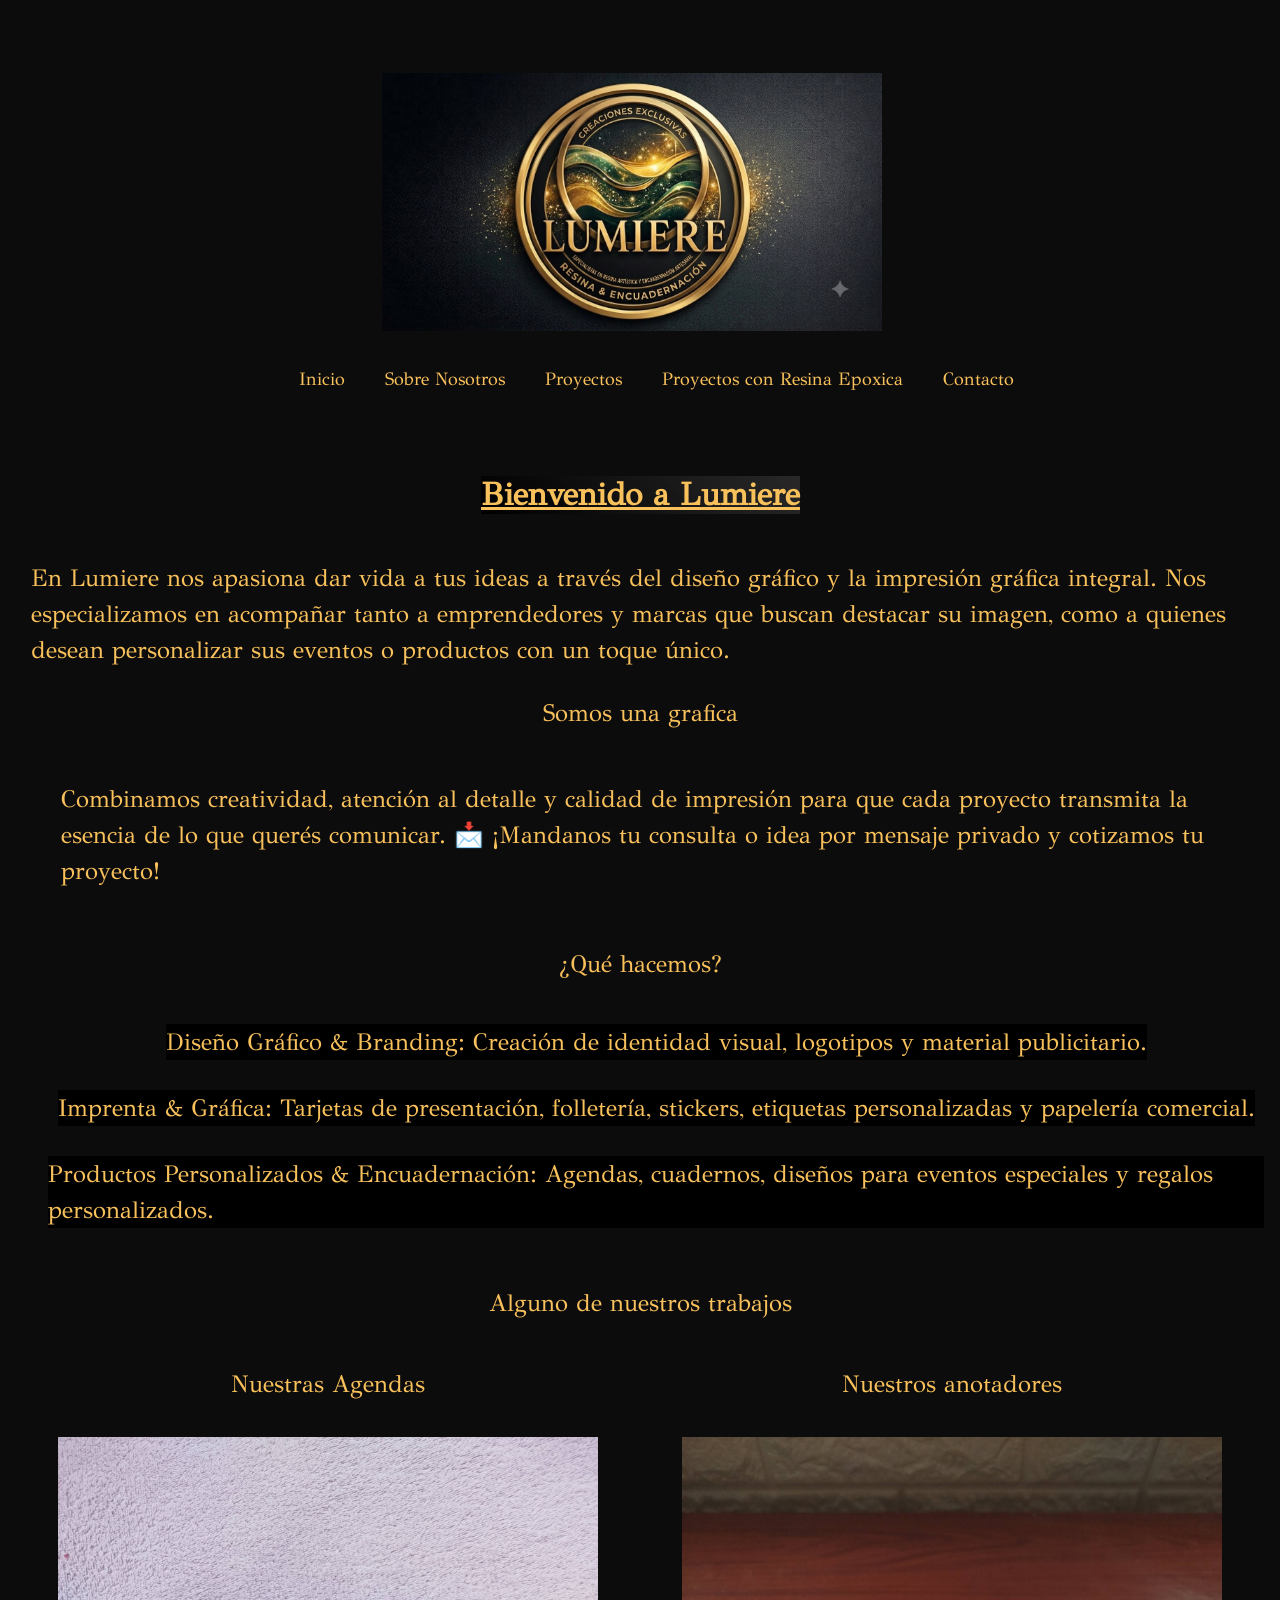
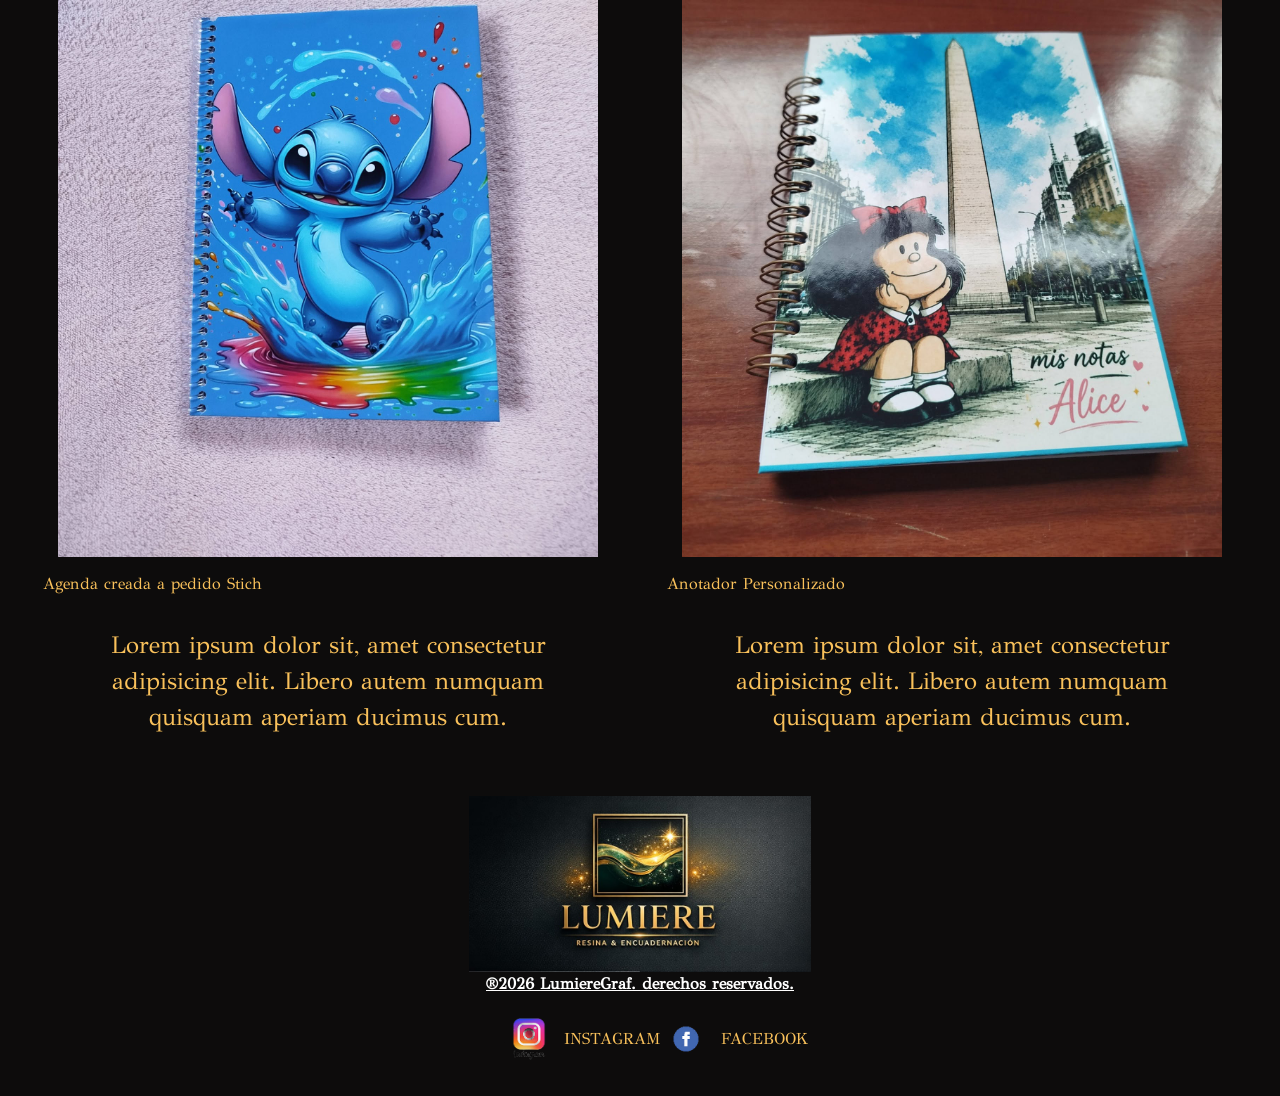
==== commit 9a16fd58: "Styles: se agrega animacion en h1 principal de pag index" ====
--- a/index.html
+++ b/index.html
@@ -9,6 +9,8 @@
     <!--Boostrap-->
     <link href="https://cdn.jsdelivr.net/npm/bootstrap@5.3.8/dist/css/bootstrap.min.css" rel="stylesheet"
         integrity="sha384-sRIl4kxILFvY47J16cr9ZwB07vP4J8+LH7qKQnuqkuIAvNWLzeN8tE5YBujZqJLB" crossorigin="anonymous">
+    <!--animation -->        
+    <link rel="stylesheet"href="https://cdnjs.cloudflare.com/ajax/libs/animate.css/4.1.1/animate.min.css" />
     <!-- css-->
     <link rel="stylesheet" href="./Styles/Styles.css">
     <title>Lumiere - Arte Grafico</title>
@@ -53,7 +55,7 @@
     </header>
     <main>
         <section class="inicio">
-            <h1>Bienvenido a Lumiere</h1>
+            <h1 class=" animate__animated animate__heartBeat animate__infinite	infinite animate__delay-5s animate__slow">Bienvenido a Lumiere</h1>
             <p>En Lumiere nos apasiona dar vida a tus ideas a través del diseño gráfico y la impresión gráfica integral.
                 Nos especializamos en acompañar tanto a emprendedores y marcas que buscan destacar su imagen, como a
                 quienes desean personalizar sus eventos o productos con un toque único.
--- a/Styles/Styles.css
+++ b/Styles/Styles.css
@@ -36,6 +36,31 @@
   background-image: linear-gradient(45deg, black, rgba(51, 50, 50, 0.7529411765));
 }
 
+@keyframes Efecto1 {
+  0% {
+    width: 300px;
+  }
+  25% {
+    width: 300px;
+    background-color: black;
+    color: white;
+  }
+  50% {
+    width: 300px;
+    background-color: white;
+    color: black;
+  }
+  75% {
+    width: 300px;
+    background-color: black;
+    color: white;
+  }
+  100% {
+    width: 300px;
+    background-color: white;
+    color: black;
+  }
+}
 header {
   padding: 2rem;
 }
@@ -103,6 +128,14 @@
   padding: 10px;
 }
 
+.h3contacto {
+  background-color: white;
+  whidth: 300px;
+  animation: Efecto1 10s infinite;
+  animation-delay: 2.5s;
+  animation-timing-function: ease-in-out;
+}
+
 .contactos {
   display: flex;
   flex-direction: column;
@@ -224,7 +257,7 @@
 .navbar li:hover {
   background-color: white;
   color: black;
-  transform: scale(1, 1);
+  transform: scale(1, 2);
   border-radius: 3px;
 }
 
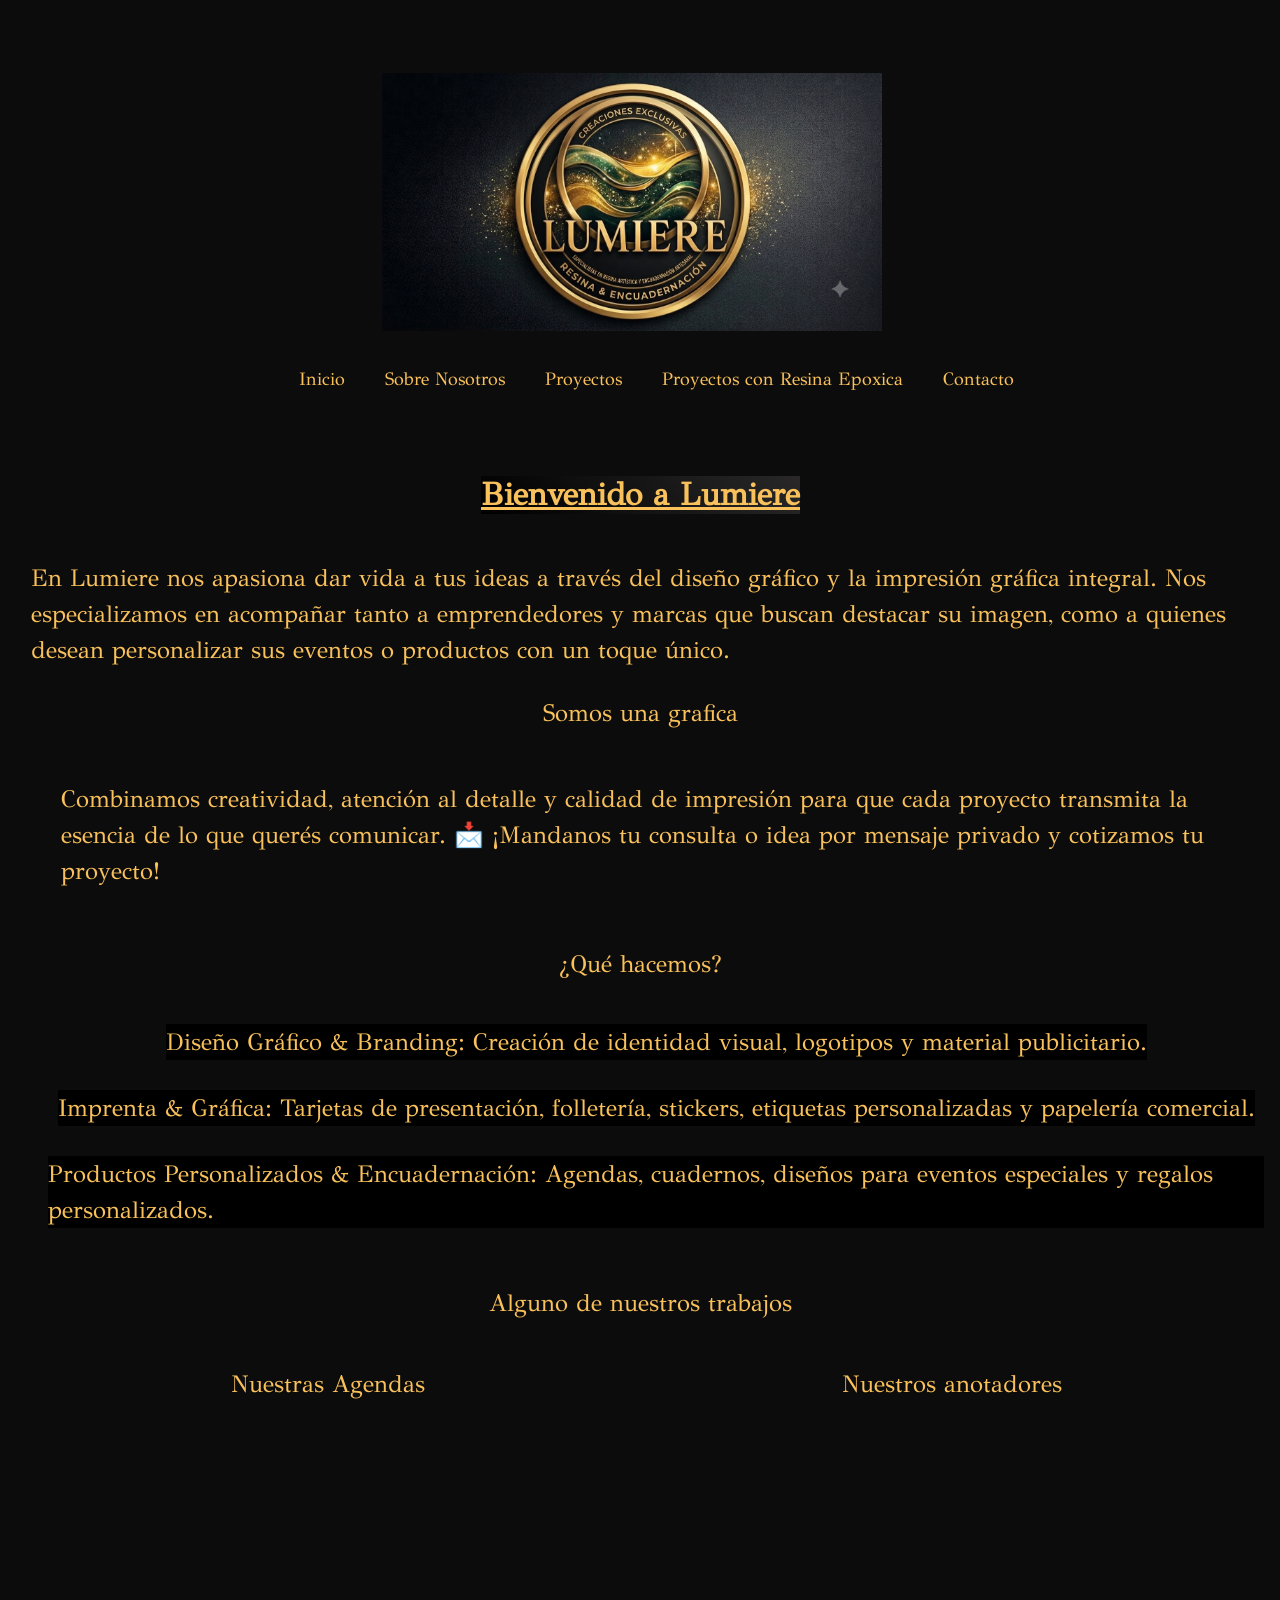
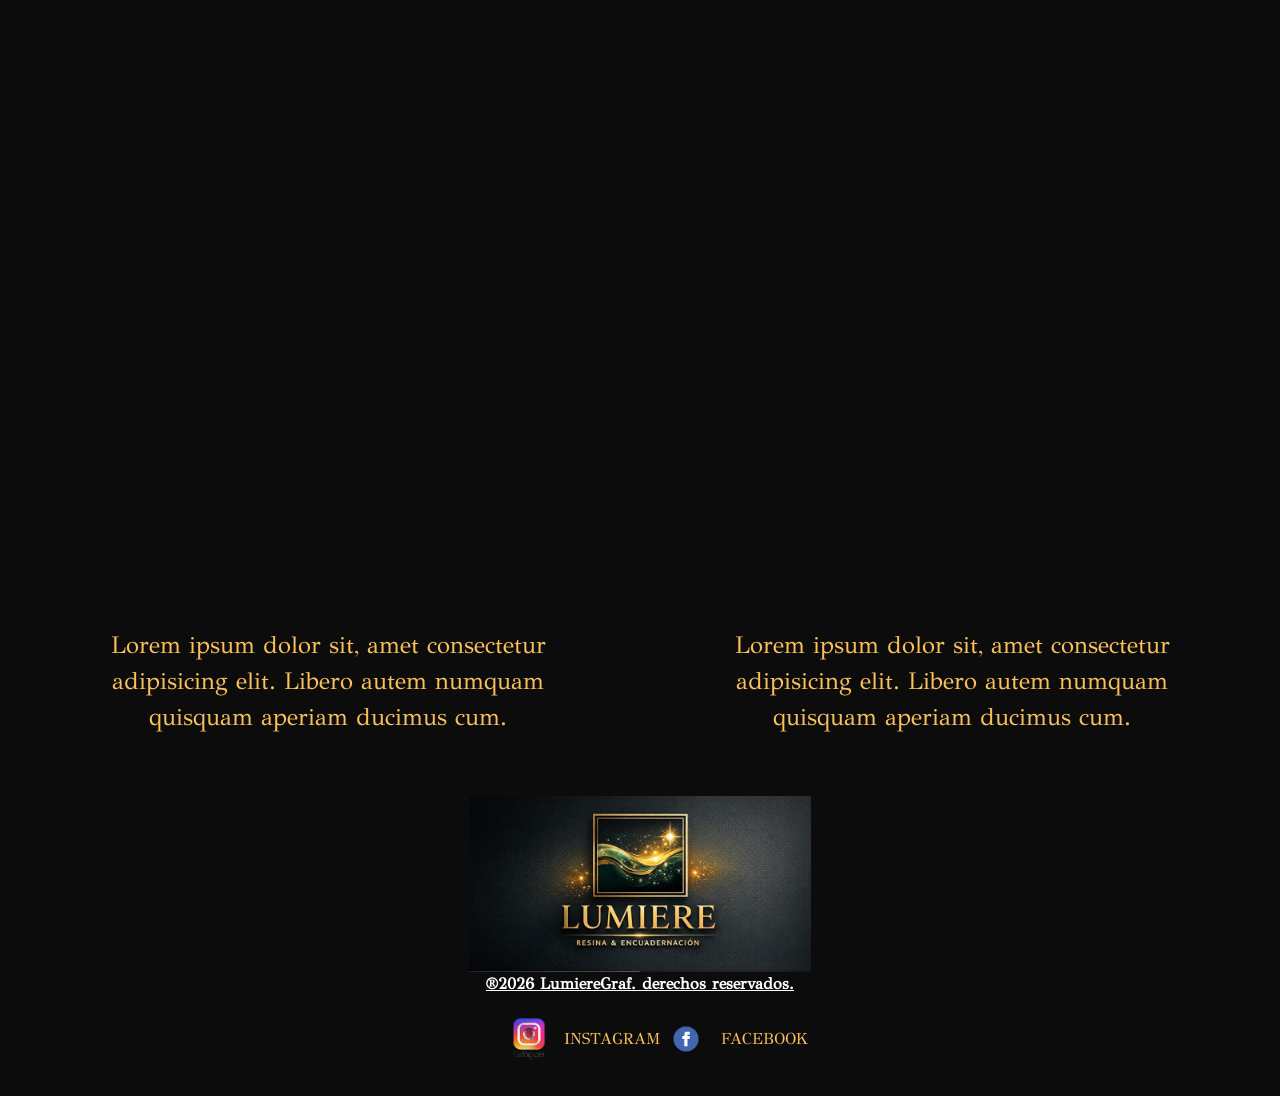
==== commit 7c3b0dd1: "Styles se agrega Aos al inicio para un flip en img" ====
--- a/index.html
+++ b/index.html
@@ -11,6 +11,8 @@
         integrity="sha384-sRIl4kxILFvY47J16cr9ZwB07vP4J8+LH7qKQnuqkuIAvNWLzeN8tE5YBujZqJLB" crossorigin="anonymous">
     <!--animation -->        
     <link rel="stylesheet"href="https://cdnjs.cloudflare.com/ajax/libs/animate.css/4.1.1/animate.min.css" />
+    <!--Aos-->
+    <link href="https://unpkg.com/aos@2.3.1/dist/aos.css" rel="stylesheet">
     <!-- css-->
     <link rel="stylesheet" href="./Styles/Styles.css">
     <title>Lumiere - Arte Grafico</title>
@@ -86,7 +88,7 @@
             <section class="Nuestroflex">
                 <article class="imagenes">
                     <h2>Nuestras Agendas</h2>
-                        <figure>
+                        <figure data-aos="flip-left">
                             <a href="./pages/Pryectos.html"> <img
                                     src="./assets/img/707561982_122113998285281104_8210090190388151951_n.jpg"
                                     alt="Agenda Stich Azul">
@@ -98,7 +100,7 @@
                 </article>
                 <article class="imagenes">
                     <h2>Nuestros anotadores</h2>
-                    <figure>
+                    <figure data-aos="flip-left">
                         <a href="./pages/Pryectos.html">
 
                             <img src="./assets/img/774746173_122121427293281104_8911085460422067446_n.jpg"
@@ -114,7 +116,7 @@
         </section>
     </main>
     <footer>
-        <article>
+        <article  >
             <a href="#">
                 <img src="./assets/img/Logofooter.jpg" alt="logo footer">
             </a>
@@ -132,7 +134,9 @@
     </footer>
 
 
-
+<!--Aos js-->
+<script src="https://unpkg.com/aos@2.3.1/dist/aos.js"></script>
+<script>AOS.init();</script>
     <!--Boostrap-->
     <script src="https://cdn.jsdelivr.net/npm/bootstrap@5.3.8/dist/js/bootstrap.bundle.min.js"
         integrity="sha384-FKyoEForCGlyvwx9Hj09JcYn3nv7wiPVlz7YYwJrWVcXK/BmnVDxM+D2scQbITxI"
